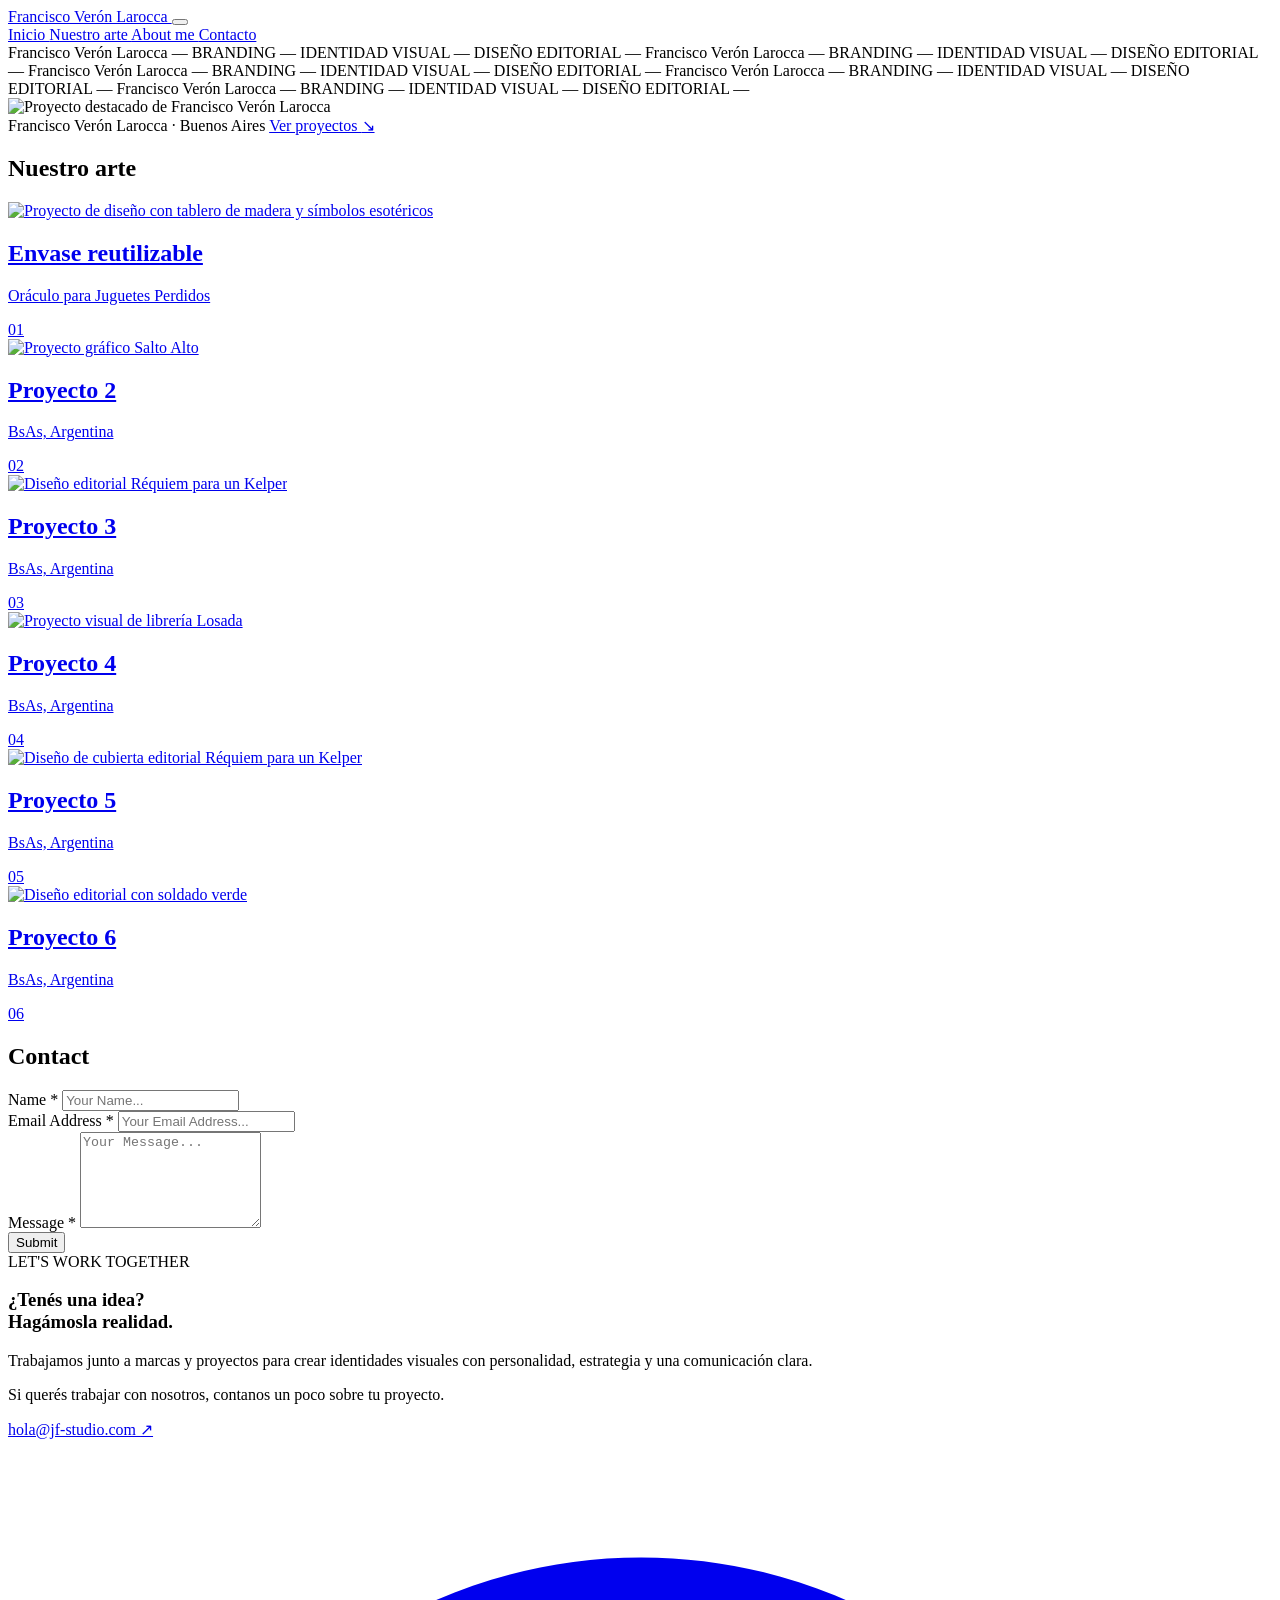
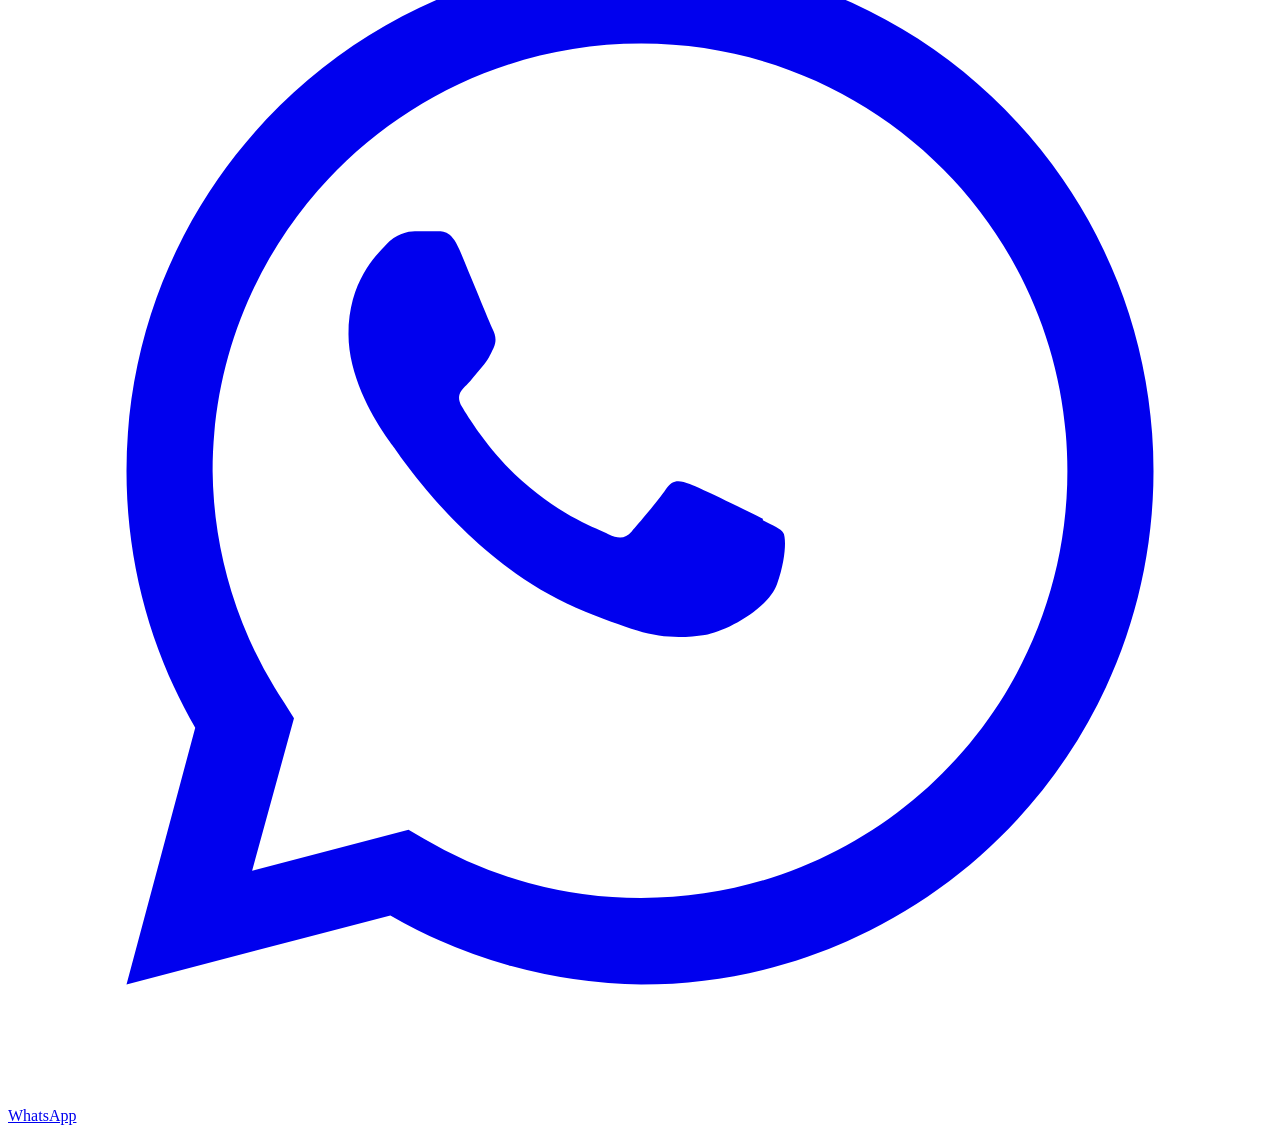
==== index.html @ c59f4fb3 "Add portfolio homepage" ====
<!DOCTYPE html>
<html lang="es">

<head>
  <meta charset="UTF-8" />

  <meta
    name="viewport"
    content="width=device-width, initial-scale=1.0"
  />

  <meta
    name="description"
    content="JF Studio — Portfolio de diseño y comunicación visual."
  />

  <title>JF Studio — Portfolio</title>

  <link rel="stylesheet" href="styles.css" />
</head>


<body>

  <!-- HEADER -->
  <header class="site-header">

    <a
      class="brand"
      href="#inicio"
      aria-label="Francisco Verón Larocca, inicio"
    >
      Francisco Verón Larocca
    </a>

    <button
      class="menu-toggle"
      type="button"
      aria-label="Abrir menú"
      aria-expanded="false"
      aria-controls="menu"
    >
      <span></span>
      <span></span>
      <span></span>
    </button>

  </header>


  <!-- MENU -->
  <nav
    class="menu"
    id="menu"
    aria-hidden="true"
  >

    <a href="#inicio">
      Inicio
    </a>

    <a href="#arte">
      Nuestro arte
    </a>

    <a href="#about">
      About me
    </a>

    <a href="#contacto">
      Contacto
    </a>

  </nav>


  <!-- BANNER SUPERIOR -->
  <div class="top-banner">

    <div class="banner-track">

      <span>
        Francisco Verón Larocca — BRANDING — IDENTIDAD VISUAL — DISEÑO EDITORIAL —
      </span>

      <span>
        Francisco Verón Larocca — BRANDING — IDENTIDAD VISUAL — DISEÑO EDITORIAL —
      </span>

      <span>
        Francisco Verón Larocca — BRANDING — IDENTIDAD VISUAL — DISEÑO EDITORIAL —
      </span>

      <span>
        Francisco Verón Larocca — BRANDING — IDENTIDAD VISUAL — DISEÑO EDITORIAL —
      </span>

      <span>
        Francisco Verón Larocca — BRANDING — IDENTIDAD VISUAL — DISEÑO EDITORIAL —
      </span>

    </div>

  </div>


  <!-- MAIN -->
  <main>


    <!-- HERO -->
    <section
      class="hero-banner"
      id="inicio"
    >

      <img
        src="2x/Recurso 3@2x.png"
        alt="Proyecto destacado de Francisco Verón Larocca"
        class="hero-banner__image"
      >

      <div class="hero-banner__overlay"></div>


      <div class="hero-banner__content">

        <span class="hero-banner__eyebrow">
          Francisco Verón Larocca · Buenos Aires
        </span>


        <a
          href="#arte"
          class="hero-banner__link"
        >
          Ver proyectos
          <span>↘</span>
        </a>

      </div>

    </section>


    <!-- PROYECTOS -->
    <section
      class="work-section"
      id="arte"
    >

      <div class="section-heading reveal">

        <h1>
          Nuestro arte
        </h1>

      </div>


      <div class="project-grid">


        <!-- PROYECTO 01 -->
        <a
          href="proyecto-1.html"
          class="project-card reveal"
        >

          <img
            src="3x/juguetes perdidos@3x.png"
            alt="Proyecto de diseño con tablero de madera y símbolos esotéricos"
          >

          <div class="project-overlay">

            <div>

              <h2>
                Envase reutilizable
              </h2>

              <p>
                Oráculo para Juguetes Perdidos
              </p>

            </div>

            <span>
              01
            </span>

          </div>

        </a>


        <!-- PROYECTO 02 -->
        <a
          href="proyecto-2.html"
          class="project-card reveal"
        >

          <img
            src="2x/Recurso 3@2x.png"
            alt="Proyecto gráfico Salto Alto"
          >

          <div class="project-overlay">

            <div>

              <h2>
                Proyecto 2
              </h2>

              <p>
                BsAs, Argentina
              </p>

            </div>

            <span>
              02
            </span>

          </div>

        </a>


        <!-- PROYECTO 03 -->
        <a
          href="proyecto-3.html"
          class="project-card reveal"
        >

          <img
            src="assets/project-3.webp"
            alt="Diseño editorial Réquiem para un Kelper"
          >

          <div class="project-overlay">

            <div>

              <h2>
                Proyecto 3
              </h2>

              <p>
                BsAs, Argentina
              </p>

            </div>

            <span>
              03
            </span>

          </div>

        </a>


        <!-- PROYECTO 04 -->
        <a
          href="proyecto-4.html"
          class="project-card reveal"
        >

          <img
            src="assets/project-4.webp"
            alt="Proyecto visual de librería Losada"
          >

          <div class="project-overlay">

            <div>

              <h2>
                Proyecto 4
              </h2>

              <p>
                BsAs, Argentina
              </p>

            </div>

            <span>
              04
            </span>

          </div>

        </a>


        <!-- PROYECTO 05 -->
        <a
          href="proyecto-5.html"
          class="project-card reveal"
        >

          <img
            src="assets/project-5.webp"
            alt="Diseño de cubierta editorial Réquiem para un Kelper"
          >

          <div class="project-overlay">

            <div>

              <h2>
                Proyecto 5
              </h2>

              <p>
                BsAs, Argentina
              </p>

            </div>

            <span>
              05
            </span>

          </div>

        </a>


        <!-- PROYECTO 06 -->
        <a
          href="proyecto-6.html"
          class="project-card reveal"
        >

          <img
            src="assets/project-6.webp"
            alt="Diseño editorial con soldado verde"
          >

          <div class="project-overlay">

            <div>

              <h2>
                Proyecto 6
              </h2>

              <p>
                BsAs, Argentina
              </p>

            </div>

            <span>
              06
            </span>

          </div>

        </a>


      </div>

    </section>


    <!-- CONTACTO -->
    <section
      class="contact-section"
      id="contacto"
    >


      <!-- FORMULARIO -->
      <div class="contact-form-wrapper">

        <h2>
          Contact
        </h2>


        <form class="contact-form">


          <div class="form-group">

            <label for="name">
              Name *
            </label>

            <input
              type="text"
              id="name"
              name="name"
              placeholder="Your Name..."
              required
            >

          </div>


          <div class="form-group">

            <label for="email">
              Email Address *
            </label>

            <input
              type="email"
              id="email"
              name="email"
              placeholder="Your Email Address..."
              required
            >

          </div>


          <div class="form-group">

            <label for="message">
              Message *
            </label>

            <textarea
              id="message"
              name="message"
              rows="6"
              placeholder="Your Message..."
              required
            ></textarea>

          </div>


          <button
            type="submit"
            class="contact-button"
          >
            Submit
          </button>


        </form>

      </div>


      <!-- INFORMACIÓN -->
      <div class="contact-info">

        <span class="contact-small">
          LET'S WORK TOGETHER
        </span>


        <h3>
          ¿Tenés una idea?<br>
          Hagámosla realidad.
        </h3>


        <p>
          Trabajamos junto a marcas y proyectos para crear
          identidades visuales con personalidad, estrategia
          y una comunicación clara.
        </p>


        <p>
          Si querés trabajar con nosotros, contanos un poco
          sobre tu proyecto.
        </p>


        <a
          href="mailto:hola@jf-studio.com"
          class="contact-mail"
        >
          hola@jf-studio.com

          <span>
            ↗
          </span>
        </a>

      </div>


    </section>

  </main>


  <!-- =====================================================
       BOTÓN FLOTANTE WHATSAPP
  ====================================================== -->

  <a
    href="https://wa.me/5491123137663?text=Hola%20Francisco,%20vi%20tu%20portfolio%20y%20me%20gustar%C3%ADa%20consultarte%20por%20un%20proyecto."
    class="whatsapp-float"
    target="_blank"
    rel="noopener noreferrer"
    aria-label="Contactar a Francisco por WhatsApp"
  >

    <svg
      viewBox="0 0 32 32"
      aria-hidden="true"
    >

      <path
        fill="currentColor"
        d="M19.11 17.21c-.27-.14-1.6-.79-1.85-.88-.25-.09-.43-.14-.61.14-.18.27-.7.88-.86 1.06-.16.18-.32.2-.59.07-.27-.14-1.15-.42-2.19-1.35-.81-.72-1.36-1.61-1.52-1.88-.16-.27-.02-.42.12-.55.12-.12.27-.32.41-.48.14-.16.18-.27.27-.45.09-.18.05-.34-.02-.48-.07-.14-.61-1.47-.84-2.01-.22-.53-.45-.46-.61-.47h-.52c-.18 0-.48.07-.73.34-.25.27-.95.93-.95 2.27 0 1.34.98 2.63 1.11 2.81.14.18 1.92 2.93 4.65 4.11.65.28 1.16.45 1.55.58.65.21 1.24.18 1.71.11.52-.08 1.6-.65 1.83-1.29.23-.63.23-1.18.16-1.29-.07-.11-.25-.18-.52-.32z"
      />

      <path
        fill="currentColor"
        d="M16.03 3C8.84 3 3 8.83 3 16c0 2.29.6 4.53 1.74 6.5L3 29l6.68-1.75A13 13 0 0 0 16.03 29C23.2 29 29 23.17 29 16S23.2 3 16.03 3zm0 23.81a10.8 10.8 0 0 1-5.5-1.5l-.39-.23-3.96 1.04 1.06-3.86-.25-.4A10.78 10.78 0 0 1 5.18 16c0-5.97 4.86-10.82 10.85-10.82 5.98 0 10.79 4.85 10.79 10.82s-4.81 10.81-10.79 10.81z"
      />

    </svg>


    <span>
      WhatsApp
    </span>

  </a>


  <script src="app.js"></script>

</body>

</html>
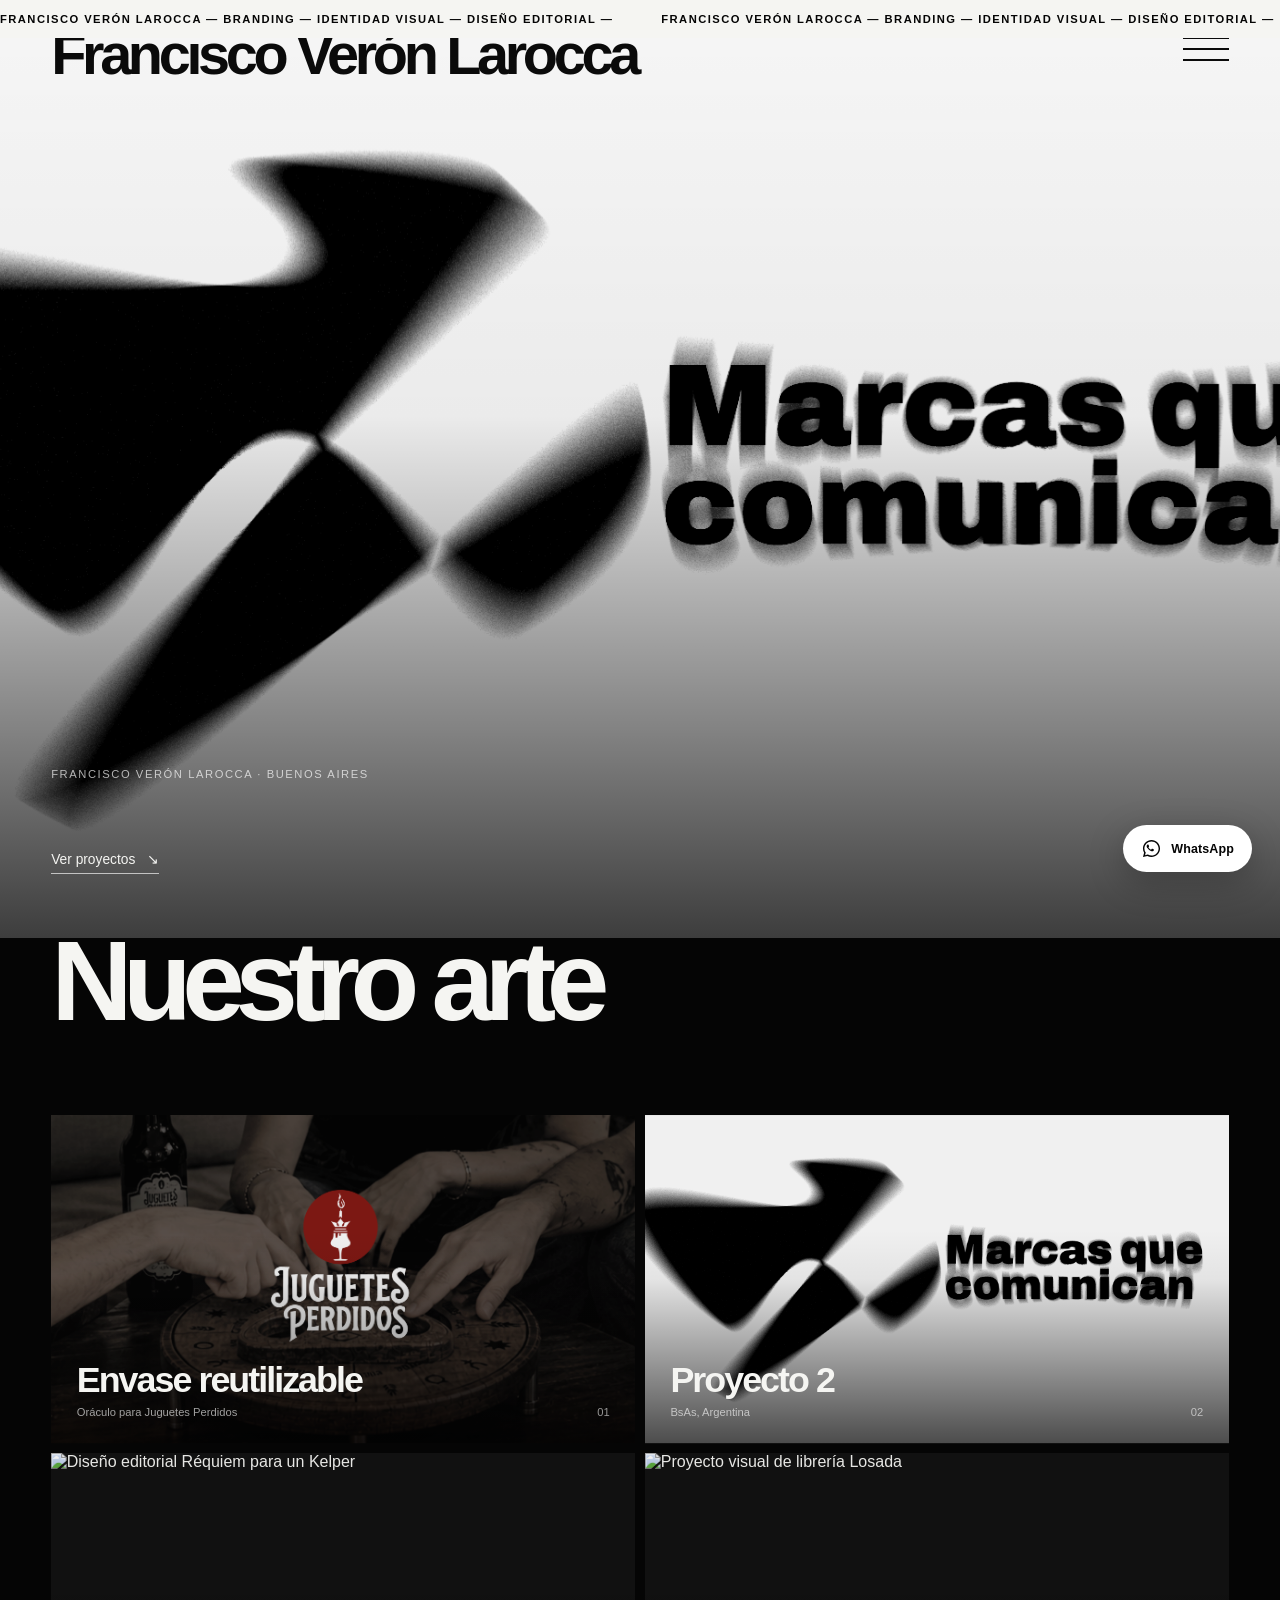
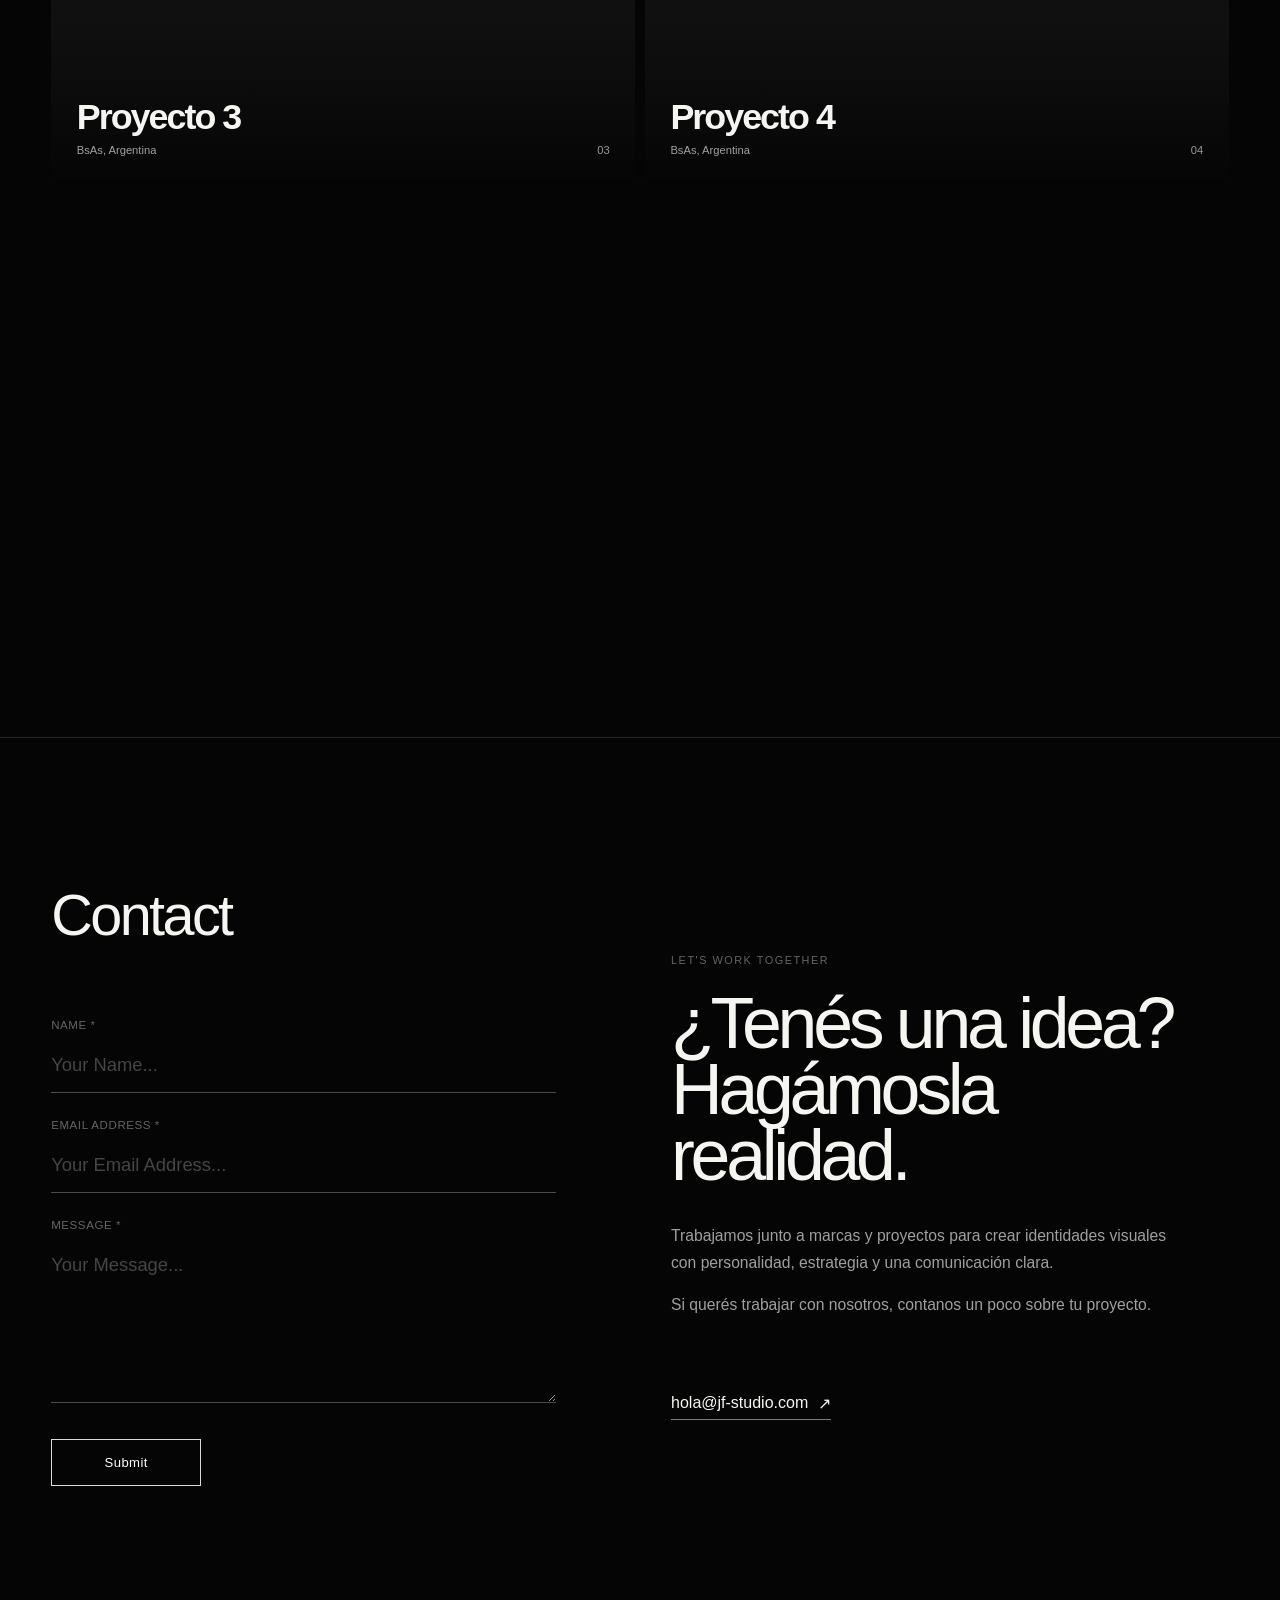
==== commit ff61b723: "Point root page to portfolio site" ====
--- a/index.html
+++ b/index.html
@@ -1,542 +1,14 @@
 <!DOCTYPE html>
 <html lang="es">
-
 <head>
-  <meta charset="UTF-8" />
-
-  <meta
-    name="viewport"
-    content="width=device-width, initial-scale=1.0"
-  />
-
-  <meta
-    name="description"
-    content="JF Studio — Portfolio de diseño y comunicación visual."
-  />
-
-  <title>JF Studio — Portfolio</title>
-
-  <link rel="stylesheet" href="styles.css" />
+  <meta charset="UTF-8">
+  <meta name="viewport" content="width=device-width, initial-scale=1.0">
+  <meta http-equiv="refresh" content="0; url=./pagina1/">
+  <link rel="canonical" href="./pagina1/">
+  <title>Francisco Verón Larocca — Portfolio</title>
+  <script>window.location.replace('./pagina1/');</script>
 </head>
-
-
 <body>
-
-  <!-- HEADER -->
-  <header class="site-header">
-
-    <a
-      class="brand"
-      href="#inicio"
-      aria-label="Francisco Verón Larocca, inicio"
-    >
-      Francisco Verón Larocca
-    </a>
-
-    <button
-      class="menu-toggle"
-      type="button"
-      aria-label="Abrir menú"
-      aria-expanded="false"
-      aria-controls="menu"
-    >
-      <span></span>
-      <span></span>
-      <span></span>
-    </button>
-
-  </header>
-
-
-  <!-- MENU -->
-  <nav
-    class="menu"
-    id="menu"
-    aria-hidden="true"
-  >
-
-    <a href="#inicio">
-      Inicio
-    </a>
-
-    <a href="#arte">
-      Nuestro arte
-    </a>
-
-    <a href="#about">
-      About me
-    </a>
-
-    <a href="#contacto">
-      Contacto
-    </a>
-
-  </nav>
-
-
-  <!-- BANNER SUPERIOR -->
-  <div class="top-banner">
-
-    <div class="banner-track">
-
-      <span>
-        Francisco Verón Larocca — BRANDING — IDENTIDAD VISUAL — DISEÑO EDITORIAL —
-      </span>
-
-      <span>
-        Francisco Verón Larocca — BRANDING — IDENTIDAD VISUAL — DISEÑO EDITORIAL —
-      </span>
-
-      <span>
-        Francisco Verón Larocca — BRANDING — IDENTIDAD VISUAL — DISEÑO EDITORIAL —
-      </span>
-
-      <span>
-        Francisco Verón Larocca — BRANDING — IDENTIDAD VISUAL — DISEÑO EDITORIAL —
-      </span>
-
-      <span>
-        Francisco Verón Larocca — BRANDING — IDENTIDAD VISUAL — DISEÑO EDITORIAL —
-      </span>
-
-    </div>
-
-  </div>
-
-
-  <!-- MAIN -->
-  <main>
-
-
-    <!-- HERO -->
-    <section
-      class="hero-banner"
-      id="inicio"
-    >
-
-      <img
-        src="2x/Recurso 3@2x.png"
-        alt="Proyecto destacado de Francisco Verón Larocca"
-        class="hero-banner__image"
-      >
-
-      <div class="hero-banner__overlay"></div>
-
-
-      <div class="hero-banner__content">
-
-        <span class="hero-banner__eyebrow">
-          Francisco Verón Larocca · Buenos Aires
-        </span>
-
-
-        <a
-          href="#arte"
-          class="hero-banner__link"
-        >
-          Ver proyectos
-          <span>↘</span>
-        </a>
-
-      </div>
-
-    </section>
-
-
-    <!-- PROYECTOS -->
-    <section
-      class="work-section"
-      id="arte"
-    >
-
-      <div class="section-heading reveal">
-
-        <h1>
-          Nuestro arte
-        </h1>
-
-      </div>
-
-
-      <div class="project-grid">
-
-
-        <!-- PROYECTO 01 -->
-        <a
-          href="proyecto-1.html"
-          class="project-card reveal"
-        >
-
-          <img
-            src="3x/juguetes perdidos@3x.png"
-            alt="Proyecto de diseño con tablero de madera y símbolos esotéricos"
-          >
-
-          <div class="project-overlay">
-
-            <div>
-
-              <h2>
-                Envase reutilizable
-              </h2>
-
-              <p>
-                Oráculo para Juguetes Perdidos
-              </p>
-
-            </div>
-
-            <span>
-              01
-            </span>
-
-          </div>
-
-        </a>
-
-
-        <!-- PROYECTO 02 -->
-        <a
-          href="proyecto-2.html"
-          class="project-card reveal"
-        >
-
-          <img
-            src="2x/Recurso 3@2x.png"
-            alt="Proyecto gráfico Salto Alto"
-          >
-
-          <div class="project-overlay">
-
-            <div>
-
-              <h2>
-                Proyecto 2
-              </h2>
-
-              <p>
-                BsAs, Argentina
-              </p>
-
-            </div>
-
-            <span>
-              02
-            </span>
-
-          </div>
-
-        </a>
-
-
-        <!-- PROYECTO 03 -->
-        <a
-          href="proyecto-3.html"
-          class="project-card reveal"
-        >
-
-          <img
-            src="assets/project-3.webp"
-            alt="Diseño editorial Réquiem para un Kelper"
-          >
-
-          <div class="project-overlay">
-
-            <div>
-
-              <h2>
-                Proyecto 3
-              </h2>
-
-              <p>
-                BsAs, Argentina
-              </p>
-
-            </div>
-
-            <span>
-              03
-            </span>
-
-          </div>
-
-        </a>
-
-
-        <!-- PROYECTO 04 -->
-        <a
-          href="proyecto-4.html"
-          class="project-card reveal"
-        >
-
-          <img
-            src="assets/project-4.webp"
-            alt="Proyecto visual de librería Losada"
-          >
-
-          <div class="project-overlay">
-
-            <div>
-
-              <h2>
-                Proyecto 4
-              </h2>
-
-              <p>
-                BsAs, Argentina
-              </p>
-
-            </div>
-
-            <span>
-              04
-            </span>
-
-          </div>
-
-        </a>
-
-
-        <!-- PROYECTO 05 -->
-        <a
-          href="proyecto-5.html"
-          class="project-card reveal"
-        >
-
-          <img
-            src="assets/project-5.webp"
-            alt="Diseño de cubierta editorial Réquiem para un Kelper"
-          >
-
-          <div class="project-overlay">
-
-            <div>
-
-              <h2>
-                Proyecto 5
-              </h2>
-
-              <p>
-                BsAs, Argentina
-              </p>
-
-            </div>
-
-            <span>
-              05
-            </span>
-
-          </div>
-
-        </a>
-
-
-        <!-- PROYECTO 06 -->
-        <a
-          href="proyecto-6.html"
-          class="project-card reveal"
-        >
-
-          <img
-            src="assets/project-6.webp"
-            alt="Diseño editorial con soldado verde"
-          >
-
-          <div class="project-overlay">
-
-            <div>
-
-              <h2>
-                Proyecto 6
-              </h2>
-
-              <p>
-                BsAs, Argentina
-              </p>
-
-            </div>
-
-            <span>
-              06
-            </span>
-
-          </div>
-
-        </a>
-
-
-      </div>
-
-    </section>
-
-
-    <!-- CONTACTO -->
-    <section
-      class="contact-section"
-      id="contacto"
-    >
-
-
-      <!-- FORMULARIO -->
-      <div class="contact-form-wrapper">
-
-        <h2>
-          Contact
-        </h2>
-
-
-        <form class="contact-form">
-
-
-          <div class="form-group">
-
-            <label for="name">
-              Name *
-            </label>
-
-            <input
-              type="text"
-              id="name"
-              name="name"
-              placeholder="Your Name..."
-              required
-            >
-
-          </div>
-
-
-          <div class="form-group">
-
-            <label for="email">
-              Email Address *
-            </label>
-
-            <input
-              type="email"
-              id="email"
-              name="email"
-              placeholder="Your Email Address..."
-              required
-            >
-
-          </div>
-
-
-          <div class="form-group">
-
-            <label for="message">
-              Message *
-            </label>
-
-            <textarea
-              id="message"
-              name="message"
-              rows="6"
-              placeholder="Your Message..."
-              required
-            ></textarea>
-
-          </div>
-
-
-          <button
-            type="submit"
-            class="contact-button"
-          >
-            Submit
-          </button>
-
-
-        </form>
-
-      </div>
-
-
-      <!-- INFORMACIÓN -->
-      <div class="contact-info">
-
-        <span class="contact-small">
-          LET'S WORK TOGETHER
-        </span>
-
-
-        <h3>
-          ¿Tenés una idea?<br>
-          Hagámosla realidad.
-        </h3>
-
-
-        <p>
-          Trabajamos junto a marcas y proyectos para crear
-          identidades visuales con personalidad, estrategia
-          y una comunicación clara.
-        </p>
-
-
-        <p>
-          Si querés trabajar con nosotros, contanos un poco
-          sobre tu proyecto.
-        </p>
-
-
-        <a
-          href="mailto:hola@jf-studio.com"
-          class="contact-mail"
-        >
-          hola@jf-studio.com
-
-          <span>
-            ↗
-          </span>
-        </a>
-
-      </div>
-
-
-    </section>
-
-  </main>
-
-
-  <!-- =====================================================
-       BOTÓN FLOTANTE WHATSAPP
-  ====================================================== -->
-
-  <a
-    href="https://wa.me/5491123137663?text=Hola%20Francisco,%20vi%20tu%20portfolio%20y%20me%20gustar%C3%ADa%20consultarte%20por%20un%20proyecto."
-    class="whatsapp-float"
-    target="_blank"
-    rel="noopener noreferrer"
-    aria-label="Contactar a Francisco por WhatsApp"
-  >
-
-    <svg
-      viewBox="0 0 32 32"
-      aria-hidden="true"
-    >
-
-      <path
-        fill="currentColor"
-        d="M19.11 17.21c-.27-.14-1.6-.79-1.85-.88-.25-.09-.43-.14-.61.14-.18.27-.7.88-.86 1.06-.16.18-.32.2-.59.07-.27-.14-1.15-.42-2.19-1.35-.81-.72-1.36-1.61-1.52-1.88-.16-.27-.02-.42.12-.55.12-.12.27-.32.41-.48.14-.16.18-.27.27-.45.09-.18.05-.34-.02-.48-.07-.14-.61-1.47-.84-2.01-.22-.53-.45-.46-.61-.47h-.52c-.18 0-.48.07-.73.34-.25.27-.95.93-.95 2.27 0 1.34.98 2.63 1.11 2.81.14.18 1.92 2.93 4.65 4.11.65.28 1.16.45 1.55.58.65.21 1.24.18 1.71.11.52-.08 1.6-.65 1.83-1.29.23-.63.23-1.18.16-1.29-.07-.11-.25-.18-.52-.32z"
-      />
-
-      <path
-        fill="currentColor"
-        d="M16.03 3C8.84 3 3 8.83 3 16c0 2.29.6 4.53 1.74 6.5L3 29l6.68-1.75A13 13 0 0 0 16.03 29C23.2 29 29 23.17 29 16S23.2 3 16.03 3zm0 23.81a10.8 10.8 0 0 1-5.5-1.5l-.39-.23-3.96 1.04 1.06-3.86-.25-.4A10.78 10.78 0 0 1 5.18 16c0-5.97 4.86-10.82 10.85-10.82 5.98 0 10.79 4.85 10.79 10.82s-4.81 10.81-10.79 10.81z"
-      />
-
-    </svg>
-
-
-    <span>
-      WhatsApp
-    </span>
-
-  </a>
-
-
-  <script src="app.js"></script>
-
+  <p>Redirigiendo al portfolio… <a href="./pagina1/">Entrar</a></p>
 </body>
-
-</html>+</html>
